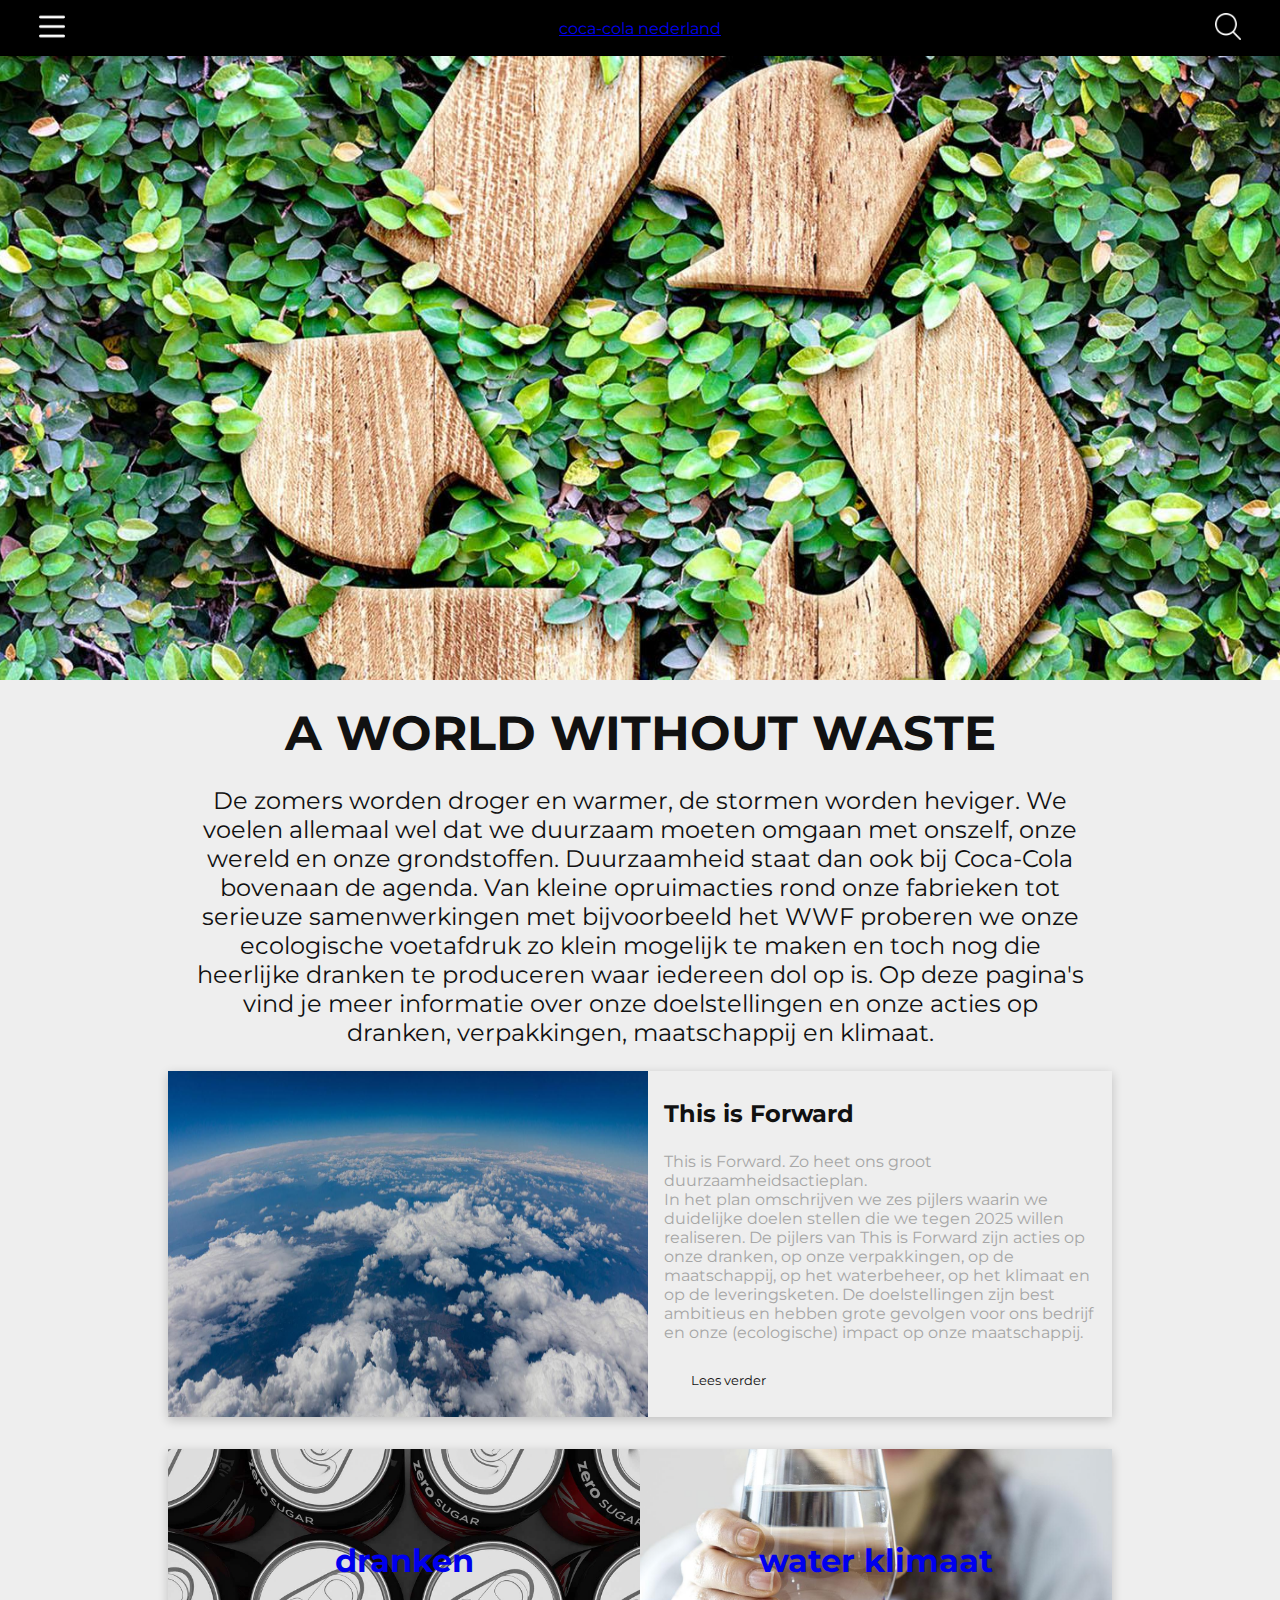
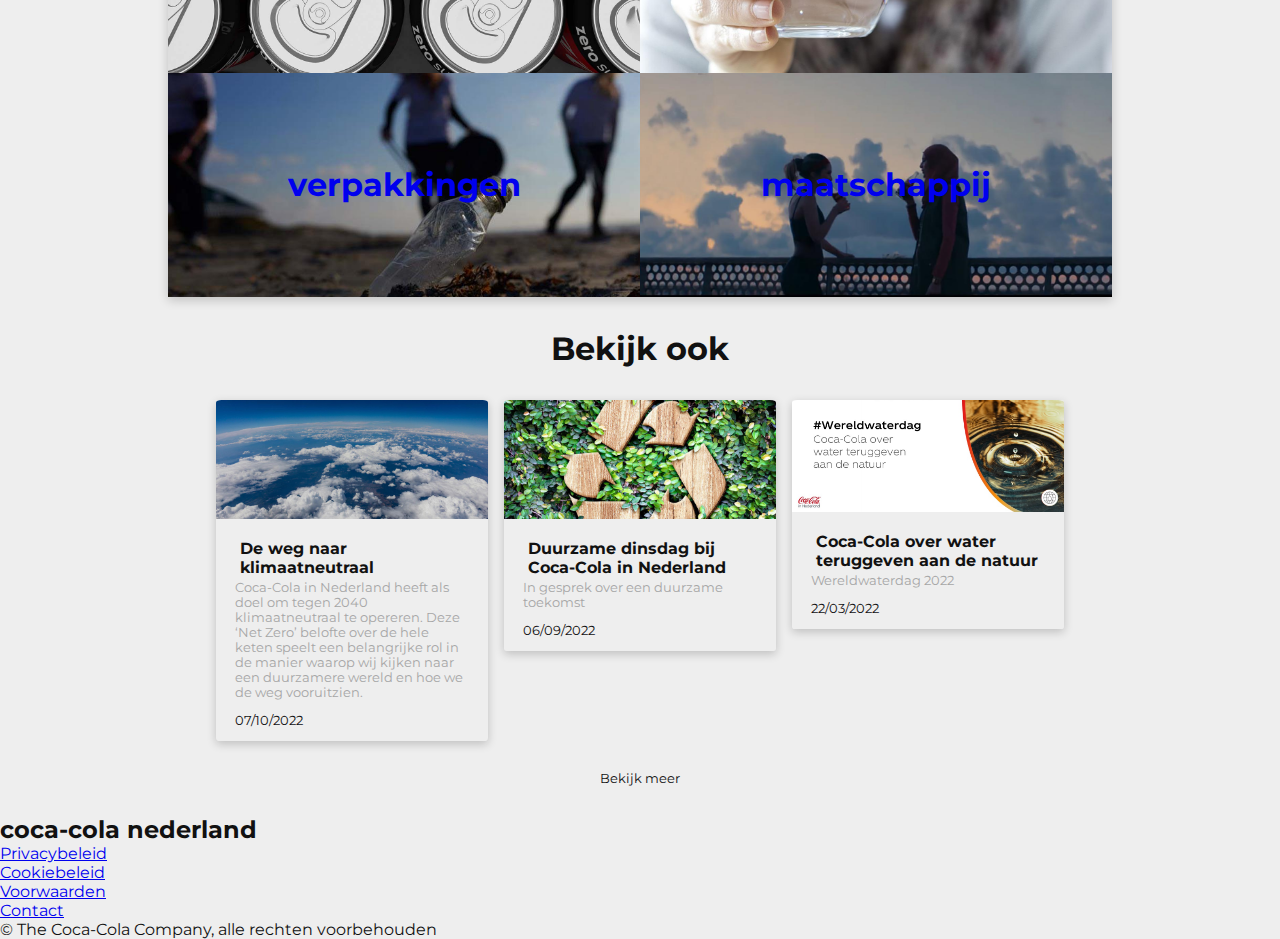
==== duurzaamheid.html @ faf4a4a1 "website zonder verslag" ====
<!doctype html>
<html lang="nl">
	
<head>
	<meta charset="UTF-8">
	<meta name="author" content="Menno">
	<meta name="viewport" content="width=device-width, initial-scale=1">
	
	<title>Coca Cola Menno</title>
	<link rel="preconnect" href="https://fonts.googleapis.com"> 
	<link rel="preconnect" href="https://fonts.gstatic.com" crossorigin> 
	<link href="https://fonts.googleapis.com/css2?family=Montserrat:wght@400;500;800&display=swap" rel="stylesheet">

	<link href="styles/style.css" rel="stylesheet">
    <link href="styles/duurzaamheid.css" rel="stylesheet">
	<link rel="icon" type="image/svg+xml" href="images/favicon.svg">
</head>

<body>
	<header>
			<nav> 
				<!-- hiermee sla je hem over met tabben 'inert' -->
				<ul>
					<li>
						<button>
							<img src="images/icons/hamburger.png" alt="">
						</button>
					</li>
					<li>
						<a href="#">coca-cola nederland</a>
					</li>
					<li>
						<button>
							<img src="images/icons/search.png" alt="">
						</button>
					</li>
				</ul>
			</nav>

			<nav> 
				<!-- Overlay content -->
				<!-- dit is ook een nav met een ul en li --> 
				<ul>
					<li><a href="#">home</a></li>
					<li>
						<a href="#">Onze merken</a>
						<button>
							<img src="/images/icons/plus.png" alt="">
						</button>
						
						<ul>
							<li><a href="">coca cola</a></li>
							<li><a href="">coca cola light</a></li>
							<li><a href="">coca cola signature mixers</a></li>
						</ul> 
					</li>
					<li>
						<a href="#">promoties & campagnes</a>
						<button>
							<img src="/images/icons/plus.png" alt="">
						</button>

						<ul>
							<li><a href="">promoties</a></li>
							<li><a href="">campagnes</a></li>
						</ul> 
					</li>
					<li>
						<a href="#">duurzaamheid</a>
						<button>
							<img src="/images/icons/plus.png" alt="">
						</button>

						<ul>
							<li><a href="">onze ambities</a></li>
							<li><a href="">dranken</a></li>
							<li><a href="">verpakkingen</a></li>
						</ul> 
					</li>
				</ul>
			</nav>
	</header>
	<main>
        <section>

        </section>

        <section>
            <h2>a world without waste</h2>
            <p>De zomers worden droger en warmer,
                 de stormen worden heviger. 
                 We voelen allemaal wel dat we 
                 duurzaam moeten omgaan met onszelf, 
                 onze wereld en onze grondstoffen. 
                 Duurzaamheid staat dan ook bij 
                 Coca‑Cola bovenaan de agenda. 
                 Van kleine opruimacties rond onze 
                 fabrieken tot serieuze samenwerkingen 
                met bijvoorbeeld het WWF proberen 
                we onze ecologische voetafdruk zo 
                klein mogelijk te maken en toch nog 
                die heerlijke dranken te produceren 
                waar iedereen dol op is. Op deze 
                pagina's vind je meer informatie 
                over onze doelstellingen en onze 
                acties op dranken, verpakkingen, 
                maatschappij en klimaat.</p>
        </section>

        <section>
            <article>
                <img src="/images/duurzaamheid/wolken.jpeg" alt="">
            <div>
                <h2>This is Forward</h2>
                <p>This is Forward. 
                    Zo heet ons groot 
                    duurzaamheidsactieplan. <br>
                    In het plan omschrijven 
                    we zes pijlers waarin we 
                    duidelijke doelen stellen 
                    die we tegen 2025 willen realiseren. 
                    De pijlers van This is Forward 
                    zijn acties op onze dranken, 
                    op onze verpakkingen, op de maatschappij, 
                    op het waterbeheer, op het klimaat en 
                    op de leveringsketen. 
                    De doelstellingen zijn
                     best ambitieus en hebben 
                     grote gevolgen voor ons 
                     bedrijf en onze (ecologische) 
                     impact op onze maatschappij.</p>
                <button>Lees verder</button>
            </div>
            </article>
        </section>

        <section>
            <ul>
				<li><a href="#"><h2>dranken</h2></a></li>
				<li><a href="#"><h2>water klimaat</h2></a></li>
				<li><a href="#"><h2>verpakkingen</h2></a></li>
				<li><a href="#"><h2>maatschappij</h2></a></li>
            </ul>
        </section>
        
        <section>
            <h2>
                Bekijk ook 
            </h2> 
        </section>

        <section>
            
            <article>
                <img src="/images/duurzaamheid/wolken.jpeg" alt="">
                <h2>De weg naar <br> klimaatneutraal</h2>
                <p>Coca‑Cola in Nederland heeft als doel om tegen 2040 klimaatneutraal te opereren. Deze ‘Net Zero’ belofte over de hele keten speelt een belangrijke rol in de manier waarop wij kijken naar een duurzamere wereld en hoe we de weg vooruitzien.</p>
                <p>07/10/2022</p>
            </article>

            <article>
                <img src="/images/duurzaamheid/duurzaamheidbanner.jpeg" alt="">
                <h2>Duurzame dinsdag bij Coca-Cola in Nederland</h2>
                <p>In gesprek over een duurzame toekomst</p>
                <p>06/09/2022</p>
            </article>

            <article>
                <img src="/images/duurzaamheid/WWD2022.jpeg" alt="">
               <h2>Coca-Cola over water teruggeven aan de natuur</h2>
               <p>Wereldwaterdag 2022</p>
                <p>22/03/2022</p>
            </article>

            
        </section>
        <section>
            <button>Bekijk meer</button>
        </section>
        
	</main>
	<footer>
		<h2>coca-cola nederland</h2>
		<ul>
			<li><a href="#">Privacybeleid</a></li>
			<li><a href="#">Cookiebeleid</a></li>
			<li><a href="#">Voorwaarden</a></li>
			<li><a href="#">Contact</a></li>
		</ul>
		<p>&#169; The Coca-Cola Company, alle rechten voorbehouden</p>
	</footer>

	<script defer src="scripts/script.js"></script>
</body>
	
</html>
---- styles/style.css ----
/**************/
/* CSS REMEDY */
/**************/
*, *::after, *::before {
  box-sizing:border-box;  
  margin: 0;
  padding: 0;
  font-family: 'Montserrat', sans-serif;
}

button, summary {
	cursor: pointer;
}


/*********************/
/* CUSTOM PROPERTIES */
/*********************/
:root {
	/* startje */
	--color-text:#111;
	--color-background:#eee;

	--max-height: 152px;
	/* kijk of deze maxheight de offsetheight van het element kan zijn. */
}


/****************/
/* JOUW STYLING */
/****************/

/* jouw code */

body {
  color:var(--color-text);
  background-color:var(--color-background);
}

button {
	border: none;
	background: none;
} 





/*************/
/* hoofdmenu */
/*************/
header nav:first-of-type {
	
}

header nav:first-of-type ul {
	min-height:3em;
	padding: 0 .75rem;
	background-color: black;

	display: flex;
	justify-content: space-between;
	align-items: center;

	list-style: none;
}

header nav:first-of-type ul li h2 {
	text-transform: uppercase;
	color: white;
	font-size: .8rem;
	text-align:center;
}

/* hamburger en zoekbutton */
header nav:first-of-type ul li button img {
	width: 2em;
}

/* hamburbutton als menu open is */
header nav:first-of-type ul li:nth-of-type(1) button.open img {
	content: url("../images/icons/close.png");
}





/*****************/
/* hamburgermenu */
/*****************/
header nav:nth-of-type(2) {
	position: fixed;
	top: 3em;
	left: 0;
	right:0;
	height: 0;
	z-index: 1;
	overflow-y: hidden;
	/* margin-top: 3em; - nu top 3em */
	
	background-color: black;
	
	transition: 0.5s;
}

/* als hamburgermenu open is */
header nav:nth-of-type(2).open {
	height: calc(100% - 3em); /* min de top van 3em */
} 

header nav:nth-of-type(2) > ul {
	max-height:100%;
	overflow-y: auto;
}

/* alle li's  */
header nav:nth-of-type(2) > ul li {
	border-bottom: 1px solid #202020; 
}

/* eerste level li's */
header nav:nth-of-type(2) > ul > li {
	display:flex;
	flex-wrap: wrap;
}

/* alle a's */
header nav:nth-of-type(2) a {
	text-decoration: none;
	text-transform: uppercase;
	font-weight: 800;
	color: white;
	min-height: 2rem;

	display:flex;
	align-items: center;

	font-size:1.2em;
}

/* a's in eerste level li's */
header nav:nth-of-type(2) > ul > li > a {
	flex-grow:1;
	padding:0 .75em;
}

/* plusbuttons */
header nav:nth-of-type(2) > ul > li button {
	width:2rem;

	display: flex;
	justify-content: center;
	align-items: center;

	background-color: #202020;
}

header nav:nth-of-type(2) > ul > li button img {
	width: 1.5em;
	display:block;
}

/* als submenu open is */
header nav:nth-of-type(2) > ul > li button.open img {
	content:url(../images/icons/minus.png);
}

/* een submenu */
header nav:nth-of-type(2) ul ul {
	position: relative;
	
	width: 100%;
	max-height:0em;
	overflow:hidden;

	transition:.3s;
}

/* als submenu open is */
header nav:nth-of-type(2) ul ul.open {
	max-height:var(--max-height);
	transition: .5s;
}

/* a's in submenu */
header nav:nth-of-type(2) ul ul a {
	padding:0 .75em 0 1.5em;
}




@media (min-width: 62.5em) {
	header nav:nth-of-type(2) {
		background-color: #f00d;
		right:unset;
		width: 20em;
	}

	header nav:nth-of-type(2) > ul {
		display: flex;
    flex-direction: column;
    gap: 3em;
		padding-top: 5em;
	}

	header nav:nth-of-type(2) > ul li {
		border-bottom: none; 
	}

	header nav:nth-of-type(2) a {
		font-weight: 300;
		font-size: 1em;
	}

	header nav:nth-of-type(2) > ul ul {
		display: flex;
		flex-direction: column;
		align-items: flex-start;
		
		gap: 1em;
	}

	header nav:nth-of-type(2) ul ul.open {
		padding-top: 1em;
	}

	header nav:nth-of-type(2) > ul > li > a {
		flex-grow:0;
	}
	
	
}
---- styles/duurzaamheid.css ----
section:first-of-type {
    background-image: url(/images/duurzaamheid/duurzaamheidbanner.jpeg);
    background-repeat: no-repeat;
	background-position: center;
	background-size: cover;
    height: 39em;
}




section:nth-of-type(2){

}
section:nth-of-type(2) h2{
    font-size: 1.5em;
    text-transform: uppercase;
    text-align: center;
    padding: .5em 0;
}
section:nth-of-type(2) p{
    font-size: 1em;
    text-align: center;
    padding: 0 1em 1em 1em;
}

section:nth-of-type(3) article {
    box-shadow: 0 3px 10px rgb(0 0 0 / 0.2);
}
section:nth-of-type(3) div{
    padding: 1em;
}

section:nth-of-type(3) h2 {
    font-size: 1.2em;
    padding-bottom: 1em;
}
section:nth-of-type(3) p {
    font-size: .8em;
    color: #a6a6a6;
    padding-bottom: 1em;
}

 button{
    padding: 1em 2em;
    color: var(--cola-white);
    background-color: var(--cola-black);
    border-radius: .2em;
}
section:nth-of-type(3) button:hover {
    background-color: var(--cola-red);
    color: var(--cola-white);
} 

section:nth-of-type(4) ul li h2 {
    color: var(--cola-white);
    font-size: 2em;
}
section:nth-of-type(4) ul {
	list-style-type: none;
	margin-top: 2em;
	
	display: grid;
    box-shadow: 0 3px 10px rgb(0 0 0 / 0.2);
}
section:nth-of-type(4) ul li {
    height: 14em;
	background-repeat: no-repeat;
	background-position: center;
	background-size: cover;
	display: flex;
	align-items: center;
	justify-content: center;
}
section:nth-of-type(4) ul li a {
	text-decoration: none;
}
section:nth-of-type(4) ul li a:hover{
	text-decoration: underline;
	color: var(--cola-white);
}
section:nth-of-type(4) ul li:first-of-type {
    background-image: url(/images/duurzaamheid/dranken.jpeg);
}
section:nth-of-type(4) ul li:nth-of-type(2) {
    background-image: url(/images/duurzaamheid/water.jpeg);
}
section:nth-of-type(4) ul li:nth-of-type(3) {
    background-image: url(/images/duurzaamheid/verpakkingen.jpeg);
}
section:nth-of-type(4) ul li:nth-of-type(4) {
    background-image: url(/images/duurzaamheid/maatschappij.jpeg);
}

section:nth-of-type(5) h2{
    font-size: 2em;
    text-align: center;
    padding: 1em 0;
}
section:nth-of-type(6) {
    display: flex;
    justify-content: center;
    align-items: center;
    flex-direction: column;
}
section:nth-of-type(6) article {
    box-shadow: 0 3px 10px rgb(0 0 0 / 0.2);
    width: 17em;
    border-radius: 1%;
    margin-bottom: 1em;
    cursor: pointer;
}
section:nth-of-type(6) img {
    width: 17em;
    border-top-left-radius: 2%;
    border-top-right-radius: 2%;
}
section:nth-of-type(6) h2 {
    font-size: 1em;
    padding: 1em 1.5em .2em 1.5em;
}
section:nth-of-type(6) p:first-of-type {
    padding: 0 1.5em 1em 1.5em;
    font-size: .8em;
    color: #a6a6a6;
}
section:nth-of-type(6) p:nth-of-type(2) {
    font-size: .8em;    
    padding: 0 0 1em 1.5em;
}
section:nth-of-type(7){
    display: flex;
    justify-content: center;
   
}

footer {
    margin-top: 1em;
}

@media (min-width: 750px) {
    section:not(section:first-of-type) {
        padding: 0 10.5em;
    }
    section:nth-of-type(2) h2{
        font-size: 3em;
        text-transform: uppercase;
        text-align: center;
        padding: .5em 0;
    }
    section:nth-of-type(3) article {
        display: flex;
        flex-direction: row;
    }
    section:nth-of-type(3) img{
        width: 30em;
    }
    section:nth-of-type(3) p{
        font-size: 1em;
    }
    section:nth-of-type(3) h2{
        font-size: 1.5em;
        padding-top: .5em;
    }
    
    section:nth-of-type(2) p {
        font-size: 1.5em;
    } 
	section:nth-of-type(4) ul {
		grid-template-columns: 1fr 1fr; 
	}

    section:nth-of-type(6) {
        display: flex;
        justify-content: center;
        align-items:flex-start;
        flex-direction: row;
        gap: 1em;
    }
   
	 
}
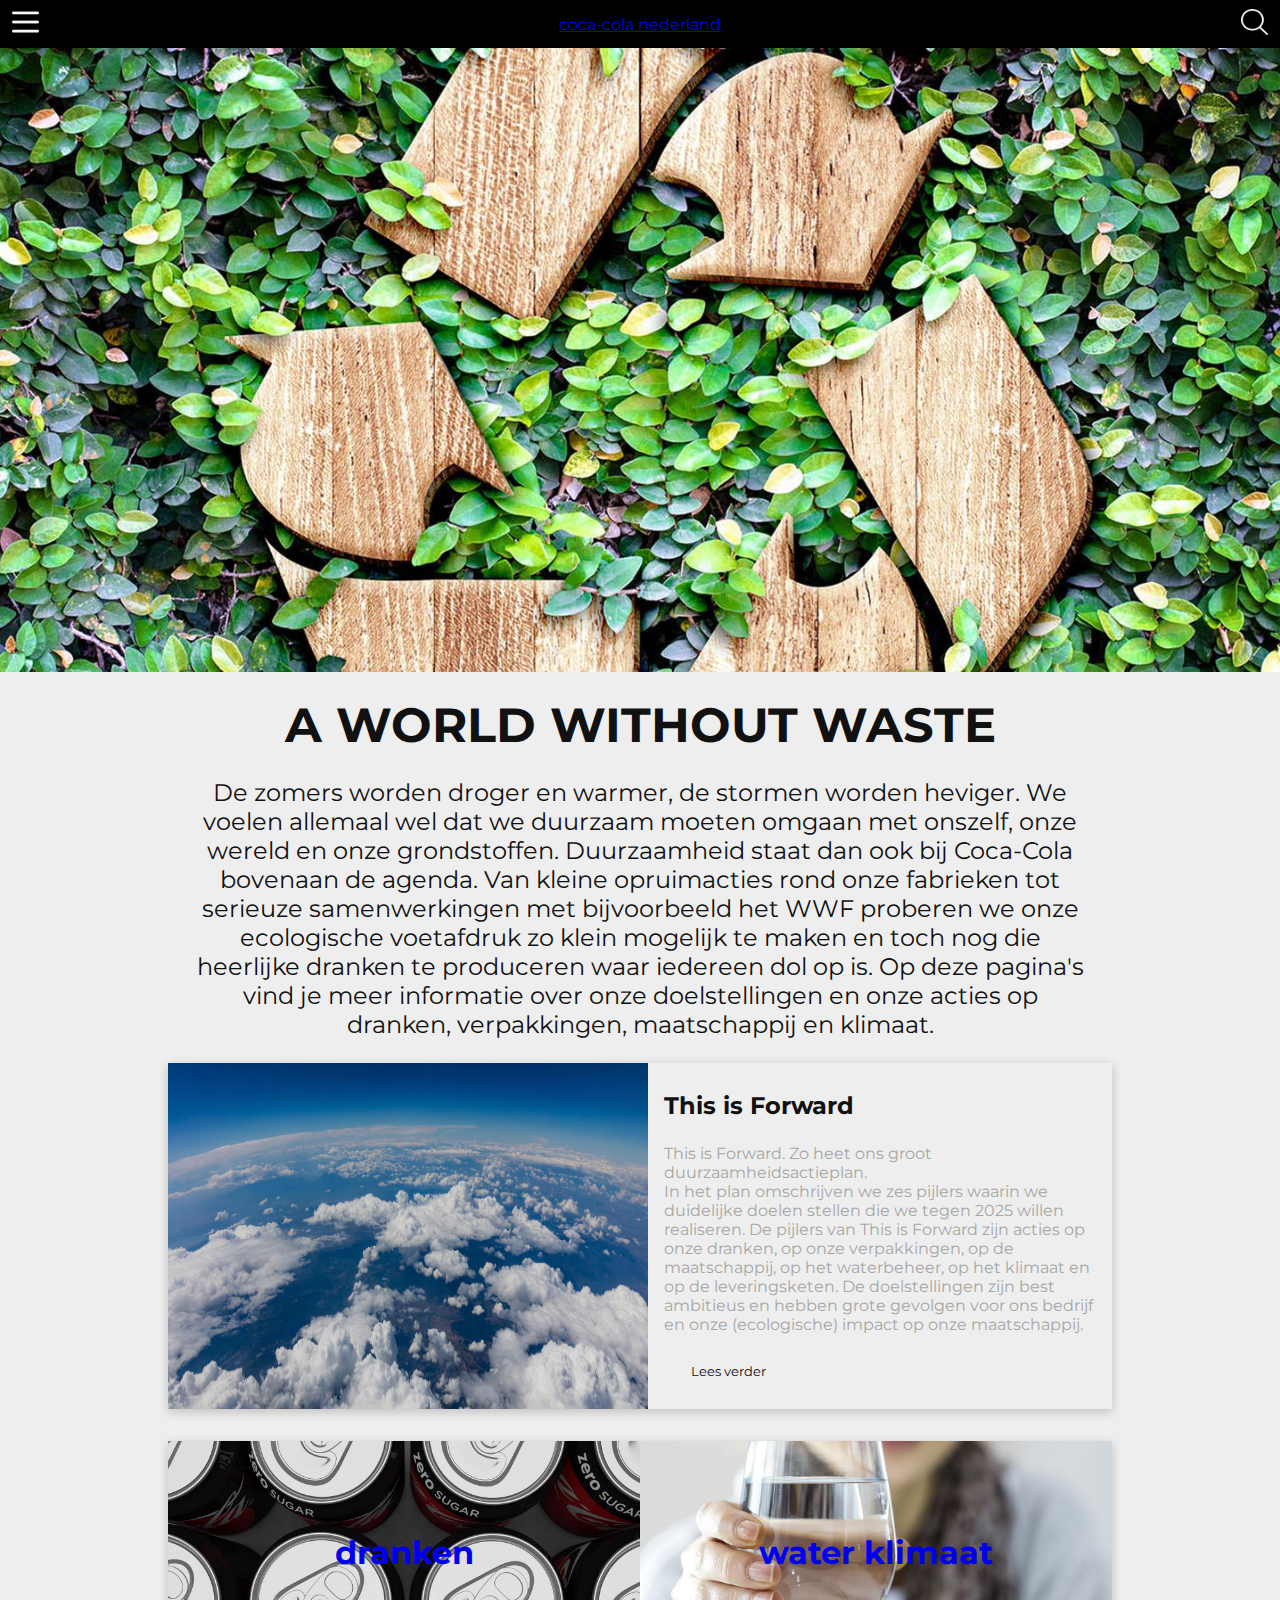
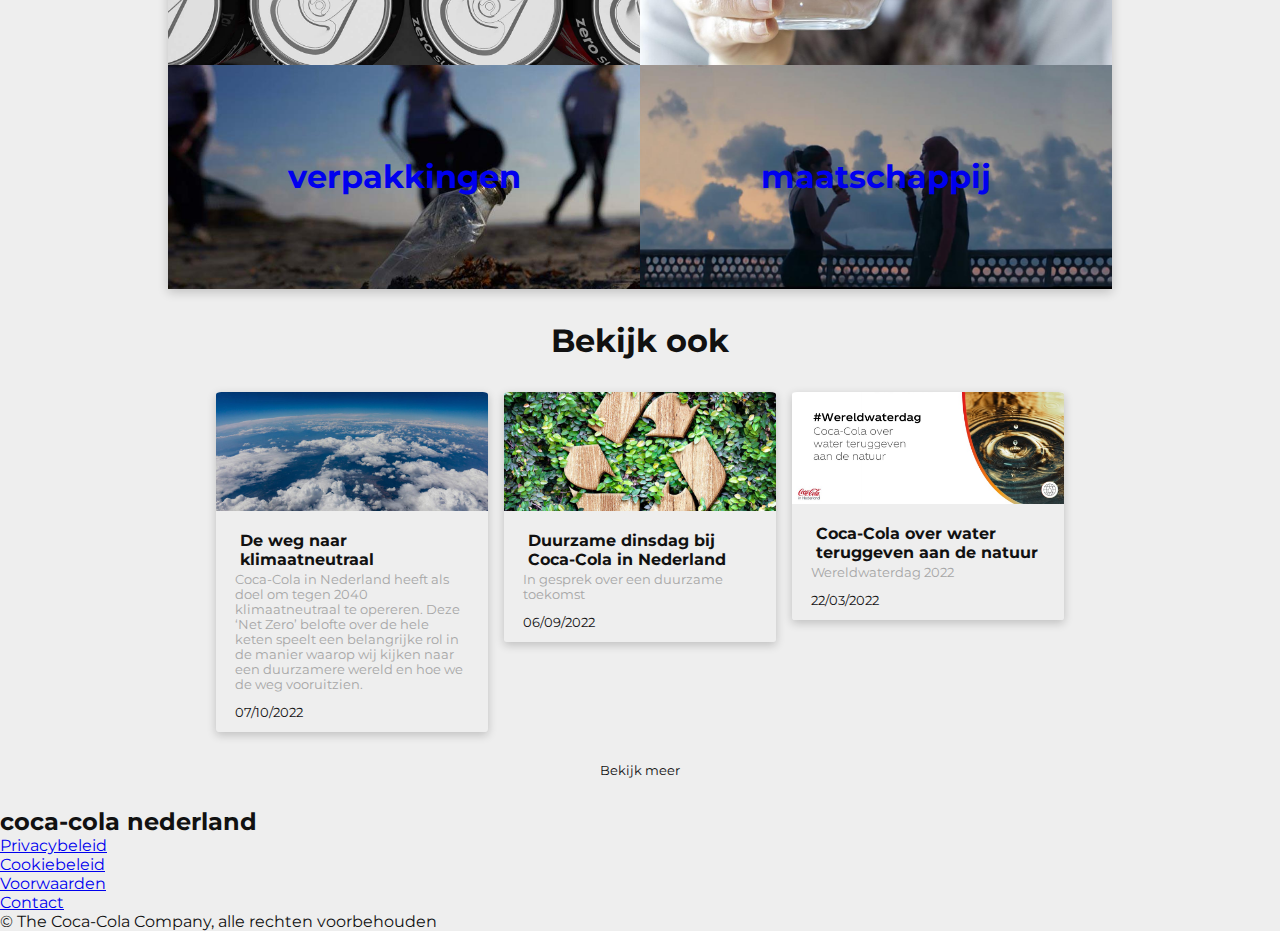
==== commit 2d08a3b6: "images fix" ====
--- a/duurzaamheid.html
+++ b/duurzaamheid.html
@@ -27,7 +27,7 @@
 						</button>
 					</li>
 					<li>
-						<a href="#">coca-cola nederland</a>
+						<a href="index.html">coca-cola nederland</a>
 					</li>
 					<li>
 						<button>
@@ -45,7 +45,7 @@
 					<li>
 						<a href="#">Onze merken</a>
 						<button>
-							<img src="/images/icons/plus.png" alt="">
+							<img src="images/icons/plus.png" alt="">
 						</button>
 						
 						<ul>
@@ -57,7 +57,7 @@
 					<li>
 						<a href="#">promoties & campagnes</a>
 						<button>
-							<img src="/images/icons/plus.png" alt="">
+							<img src="images/icons/plus.png" alt="">
 						</button>
 
 						<ul>
@@ -68,7 +68,7 @@
 					<li>
 						<a href="#">duurzaamheid</a>
 						<button>
-							<img src="/images/icons/plus.png" alt="">
+							<img src="images/icons/plus.png" alt="">
 						</button>
 
 						<ul>
@@ -109,7 +109,7 @@
 
         <section>
             <article>
-                <img src="/images/duurzaamheid/wolken.jpeg" alt="">
+                <img src="images/duurzaamheid/wolken.jpeg" alt="">
             <div>
                 <h2>This is Forward</h2>
                 <p>This is Forward. 
@@ -152,21 +152,21 @@
         <section>
             
             <article>
-                <img src="/images/duurzaamheid/wolken.jpeg" alt="">
+                <img src="images/duurzaamheid/wolken.jpeg" alt="">
                 <h2>De weg naar <br> klimaatneutraal</h2>
                 <p>Coca‑Cola in Nederland heeft als doel om tegen 2040 klimaatneutraal te opereren. Deze ‘Net Zero’ belofte over de hele keten speelt een belangrijke rol in de manier waarop wij kijken naar een duurzamere wereld en hoe we de weg vooruitzien.</p>
                 <p>07/10/2022</p>
             </article>
 
             <article>
-                <img src="/images/duurzaamheid/duurzaamheidbanner.jpeg" alt="">
+                <img src="images/duurzaamheid/duurzaamheidbanner.jpeg" alt="">
                 <h2>Duurzame dinsdag bij Coca-Cola in Nederland</h2>
                 <p>In gesprek over een duurzame toekomst</p>
                 <p>06/09/2022</p>
             </article>
 
             <article>
-                <img src="/images/duurzaamheid/WWD2022.jpeg" alt="">
+                <img src="images/duurzaamheid/WWD2022.jpeg" alt="">
                <h2>Coca-Cola over water teruggeven aan de natuur</h2>
                <p>Wereldwaterdag 2022</p>
                 <p>22/03/2022</p>
@@ -174,6 +174,7 @@
 
             
         </section>
+
         <section>
             <button>Bekijk meer</button>
         </section>
--- a/styles/duurzaamheid.css
+++ b/styles/duurzaamheid.css
@@ -6,12 +6,6 @@
     height: 39em;
 }
 
-
-
-
-section:nth-of-type(2){
-
-}
 section:nth-of-type(2) h2{
     font-size: 1.5em;
     text-transform: uppercase;
@@ -41,15 +35,19 @@
     padding-bottom: 1em;
 }
 
- button{
+section:nth-of-type(3) button,
+section:nth-of-type(7) button{
     padding: 1em 2em;
     color: var(--cola-white);
     background-color: var(--cola-black);
     border-radius: .2em;
 }
-section:nth-of-type(3) button:hover {
+ 
+section:nth-of-type(3) button:hover,
+section:nth-of-type(7) button:hover {
     background-color: var(--cola-red);
     color: var(--cola-white);
+    text-decoration: underline;
 } 
 
 section:nth-of-type(4) ul li h2 {
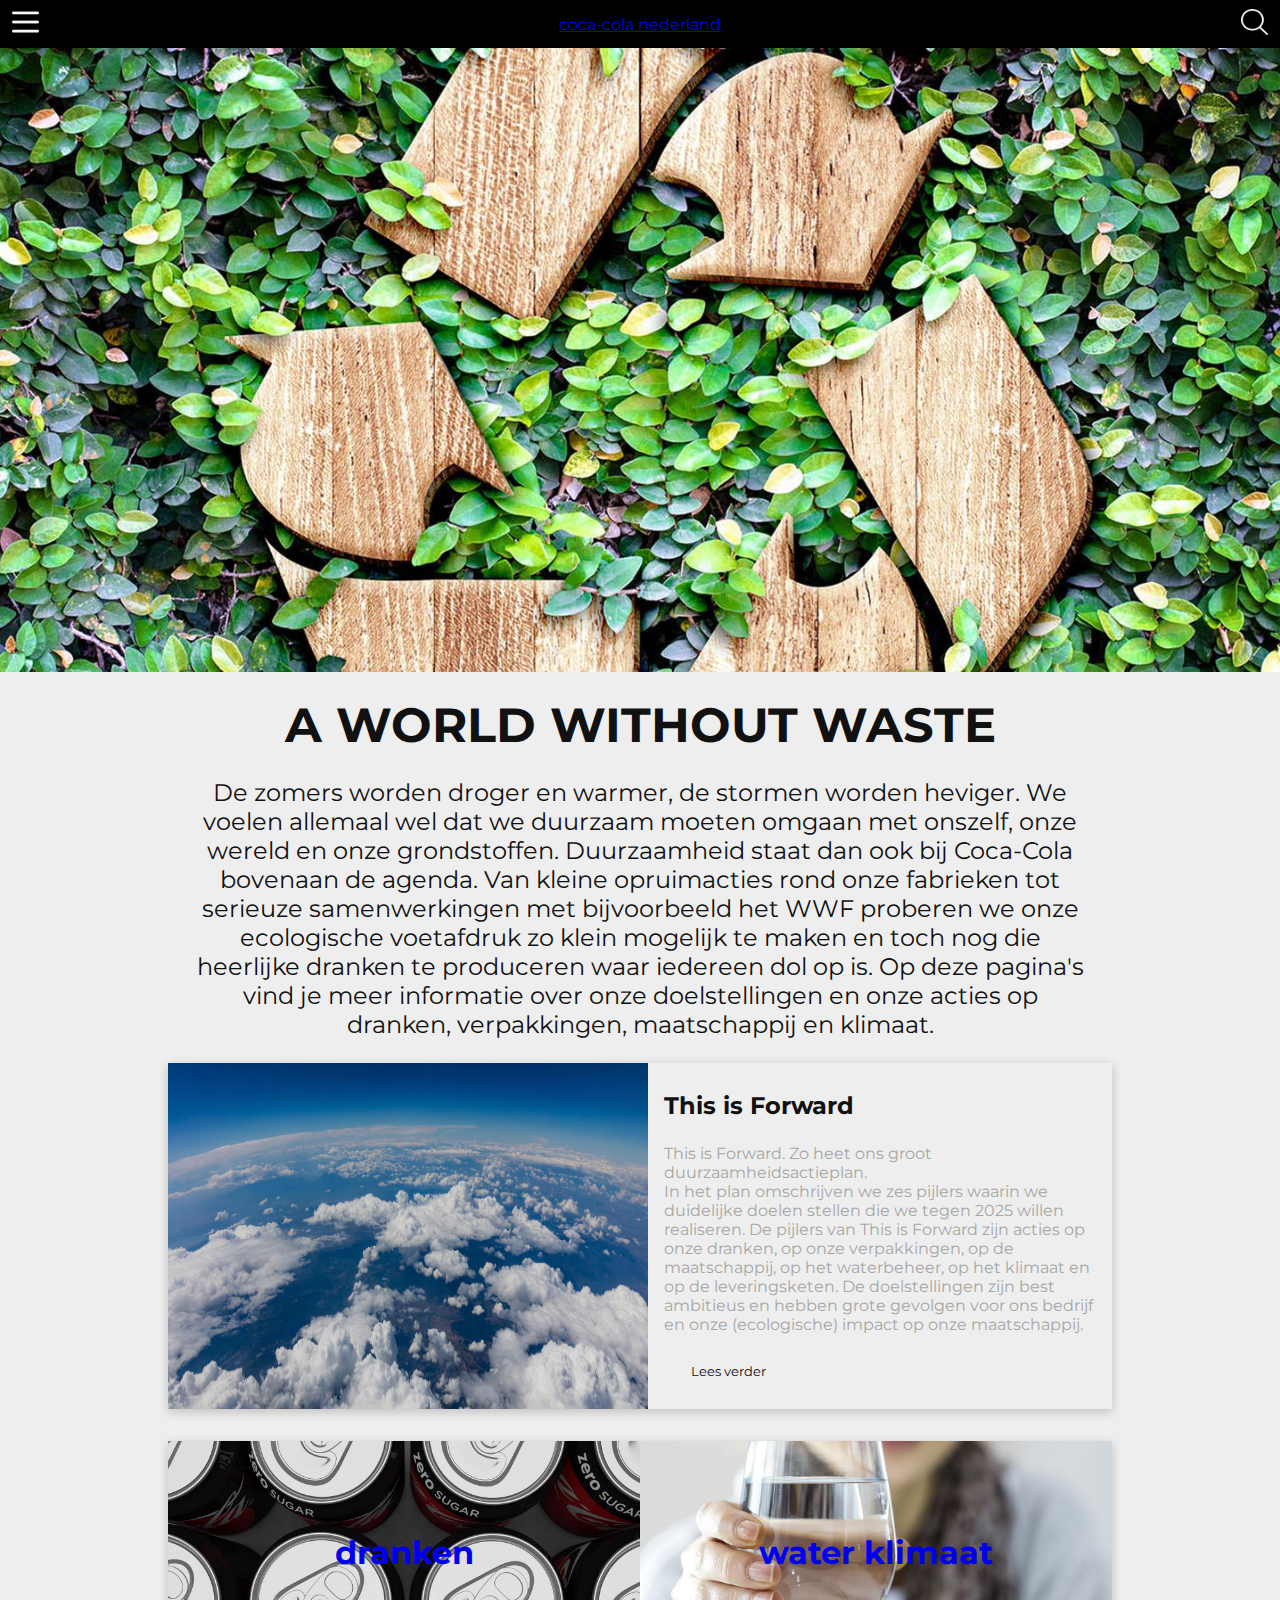
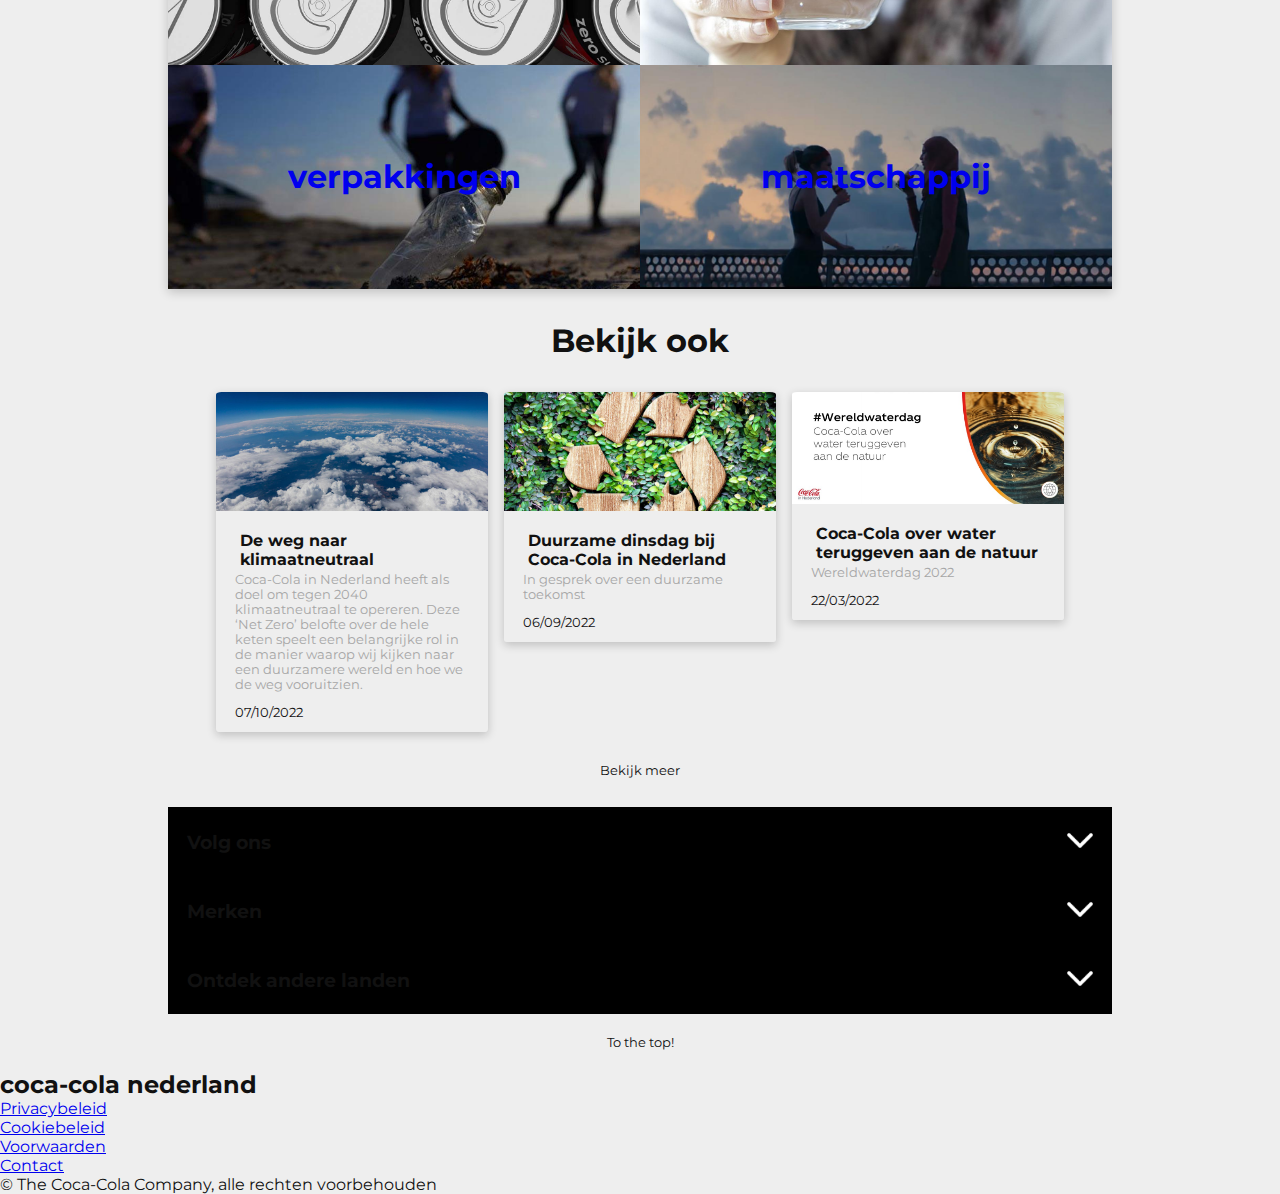
==== commit e6c1ecf2: "details fix" ====
--- a/duurzaamheid.html
+++ b/duurzaamheid.html
@@ -66,7 +66,7 @@
 						</ul> 
 					</li>
 					<li>
-						<a href="#">duurzaamheid</a>
+						<a href="duurzaamheid.html">duurzaamheid</a>
 						<button>
 							<img src="images/icons/plus.png" alt="">
 						</button>
@@ -178,6 +178,146 @@
         <section>
             <button>Bekijk meer</button>
         </section>
+
+        <section>
+			<details>
+				<!-- voeg 'open' toe, dan is hij standaard open. -->
+				<!-- kijk codepen -->
+				<summary>
+				Volg ons
+				</summary>
+				<ul>
+					<li><a href="#"><img src="images/detailsimages/socials/facebook.png" alt=""></a></li>
+					<li><a href="#"><img src="images/detailsimages/socials/twitter.png" alt=""></a></li>
+					<li><a href="#"><img src="images/detailsimages/socials/linkedin.png" alt=""></a></li>
+					<li><a href="#"><img src="images/detailsimages/socials/youtube.png" alt=""></a></li>
+					<li><a href="#"><img src="images/detailsimages/socials/instagram.png" alt=""></a></li>
+				</ul>
+			</details>	
+			
+			<details>
+				<!-- voeg 'open' toe, dan is hij standaard open. -->
+				<!-- kijk codepen -->
+				<summary>
+				Merken
+				</summary>
+				<ul>
+					<li><a href="#"><img src="images/detailsimages/brands/cocacola.png" alt=""></a></li>
+					<li><a href="#"><img src="images/detailsimages/brands/sprite.png" alt=""></a></li>
+					<li><a href="#"><img src="images/detailsimages/brands/fuzetea.png" alt=""></a></li>
+					<li><a href="#"><img src="images/detailsimages/brands/fanta.png" alt=""></a></li>
+					<li><a href="#"><img src="images/detailsimages/brands/coca-cola-light-logo-grey.png" alt=""></a></li>
+					<li><a href="#"><img src="images/detailsimages/brands/royal.png" alt=""></a></li>
+					<li><a href="#"><img src="images/detailsimages/brands/monster.png" alt=""></a></li>
+					<li><a href="#"><img src="images/detailsimages/brands/minutemaid.png" alt=""></a></li>
+					<li><a href="#"><img src="images/detailsimages/brands/fernandes.png" alt=""></a></li>
+					<li><a href="#"><img src="images/detailsimages/brands/chaudfontaine.png" alt=""></a></li>
+					<li><a href="#"><img src="images/detailsimages/brands/caprisun.png" alt=""></a></li>
+					<li><a href="#"><img src="images/detailsimages/brands/aquirius.png" alt=""></a></li>
+				</ul>
+			</details>
+
+			<details>
+				<!-- voeg 'open' toe, dan is hij standaard open. -->
+				<!-- kijk codepen -->
+				<summary>
+				Ontdek andere landen
+				</summary>
+				<ul>
+					<li>
+						<details>
+							<summary>
+								North America
+							</summary>
+							<ul>
+								<li><a href="#">Global</a></li>
+								<li><a href="#">Canada(English)</a></li>
+								<li><a href="#">Canada(French)</a></li>
+							</ul>
+							
+						</details>
+					</li>
+					<li>
+						<details>
+							<summary>
+								Latin America
+							</summary>
+							<ul>
+								<li><a href="#">Argentina</a></li>
+								<li><a href="#">Bolivia</a></li>
+								<li><a href="#">Brazil</a></li>
+								<li><a href="#">Chile</a></li>
+								<li><a href="#">Colombia</a></li>
+								<li><a href="#">Costa Rica</a></li>
+							</ul>
+							
+						</details>
+					</li>
+					<li>
+						<details>
+							<summary>
+								Europe
+							</summary>
+							<ul>
+								<li><a href="#">Austria</a></li>
+								<li><a href="#">Belgium</a></li>
+								<li><a href="#">Luxembourg</a></li>
+								<li><a href="#">France</a></li>
+								<li><a href="#">Netherlands</a></li>
+								<li><a href="#">Germany</a></li>
+								<li><a href="#">Spain</a></li>
+							</ul>
+							
+						</details>
+					</li>
+					<li>
+						<details>
+							<summary>
+								Africa
+							</summary>
+							<ul>
+								<li><a href="#">Ivory Coast</a></li>
+								<li><a href="#">Kenya</a></li>
+								<li><a href="#">Nigeria</a></li>
+								<li><a href="#">South Africa</a></li>
+							</ul>
+						</details>
+					</li>
+					<li>
+						<details>
+							<summary>
+								Asia Pacific
+							</summary>
+							<ul>
+								<li><a href="#">Autstralia</a></li>
+								<li><a href="#">China</a></li>
+								<li><a href="#">Indonasia</a></li>
+								<li><a href="#">Japan</a></li>
+								<li><a href="#">Singapore</a></li>
+								<li><a href="#">South Korea</a></li>
+							</ul>
+							
+						</details>
+					</li>
+					<li>
+						<details>
+							<summary>
+								Eurasia
+							</summary>
+							<ul>
+								<li><a href="#">Marocco</a></li>
+								<li><a href="#">Pakistan</a></li>
+								<li><a href="#">Middle East</a></li>
+							</ul>
+							
+						</details>
+					</li>
+				</ul>
+			</details>
+
+			<button>To the top!</button>
+			<!-- <button><img src="/images/icons/arrowdown.png" alt=""></button> -->
+		</section>
         
 	</main>
 	<footer>
--- a/styles/duurzaamheid.css
+++ b/styles/duurzaamheid.css
@@ -132,9 +132,124 @@
    
 }
 
-footer {
+
+
+/* derde section met details */
+section:nth-of-type(8) details img:hover {
+    animation-name: grow-animation;
+    animation-duration: 10s;
+   }
+   section:nth-of-type(8) {
     margin-top: 1em;
-}
+   }
+   section:nth-of-type(8) details:first-of-type ul li img {
+       width: 4em;
+   }
+   section:nth-of-type(8) details ul li img{
+       width: 8em;
+   }
+   section:nth-of-type(8) details ul:not(details:nth-of-type(3) ul li details ul) {
+       display: flex;
+       gap: 1em;
+       justify-content: center;
+       padding: 1em 0;
+       flex-wrap: wrap;
+   }
+   section:nth-of-type(8) details:not(details:nth-of-type(3) > ul li details) {
+       background: black;
+   }
+   section:nth-of-type(8) details ul li {
+       list-style-type: none;
+   }
+   
+   details:not(details:nth-of-type(8) > ul li details) {
+       border-bottom: 1px solid var(--cola-white);
+   }
+     
+   summary {
+       list-style:none;
+       align-items: center;
+       display:flex;
+       justify-content:space-between;
+       padding-left: 1em;
+       font-weight: 700;
+       font-size: 1.2em;
+       color: var(--cola-white);
+   }
+     /* <a href="https://www.flaticon.com/free-icons/youtube" title="youtube icons">Youtube icons created by Stockio - Flaticon</a> */
+   summary::after {
+       content: url(/images/icons/arrowdown.png);
+       transform: scale(.4);
+       /* content:"↓"; */
+       display:block;
+       transition:.5s;
+       filter: invert(1);
+   }
+
+
+   details[open]:not(details:nth-of-type(8) ul li details) {
+       border-bottom: 1px solid var(--cola-black);
+   }
+   details[open] ul{
+       background-color: #efefef;
+   }
+   /* de invert doet het alleen op .1? */
+   details[open] summary::after {
+       transform:rotate(.5turn) scale(.4);
+       filter: invert(.1);
+   }
+   
+   details[open] summary {
+       background-color: #efefef;
+       color: black;
+   }
+   
+   
+   /* Hiermee pak je alleen de directe child van de 3e details */
+   details:nth-of-type(8) > ul {
+       background-color: var(--cola-white);
+       background-image: url(/images/detailsimages/worldmap.png);
+       background-size: cover;
+   }
+   details:nth-of-type(8) > ul li details summary {
+       font-size: .8em;
+       background-color: transparent;
+   }
+   details:nth-of-type(8) ul li a {
+       text-decoration: none;
+       color: var(--cola-black);
+       font-size: .7em;
+   }
+   /* alle ul van de 3e details, behalve de direct child (de parent van deze) */
+   details:nth-of-type(8) ul:not(details:nth-of-type(3) > ul) {
+       display: flex;
+       flex-direction: column;
+       align-items: center;
+   }
+   
+   
+   details:nth-of-type(8) ul li details ul {
+       background-color: transparent;
+       
+   }
+   details:nth-of-type(8)[open] ul li details[open] summary::after {
+       transform:rotate(1turn) scale(.4);
+   }
+   
+   section:nth-of-type(8) button {
+       background-color: var(--cola-black);
+       width: 100%;
+       padding: 1.5em;
+       border-bottom: 1px solid var(--cola-white);
+       color: var(--cola-white);
+   }
+   section:nth-of-type(8) button:hover {
+       text-decoration: underline;
+   }
+
+
+
+
 
 @media (min-width: 750px) {
     section:not(section:first-of-type) {
